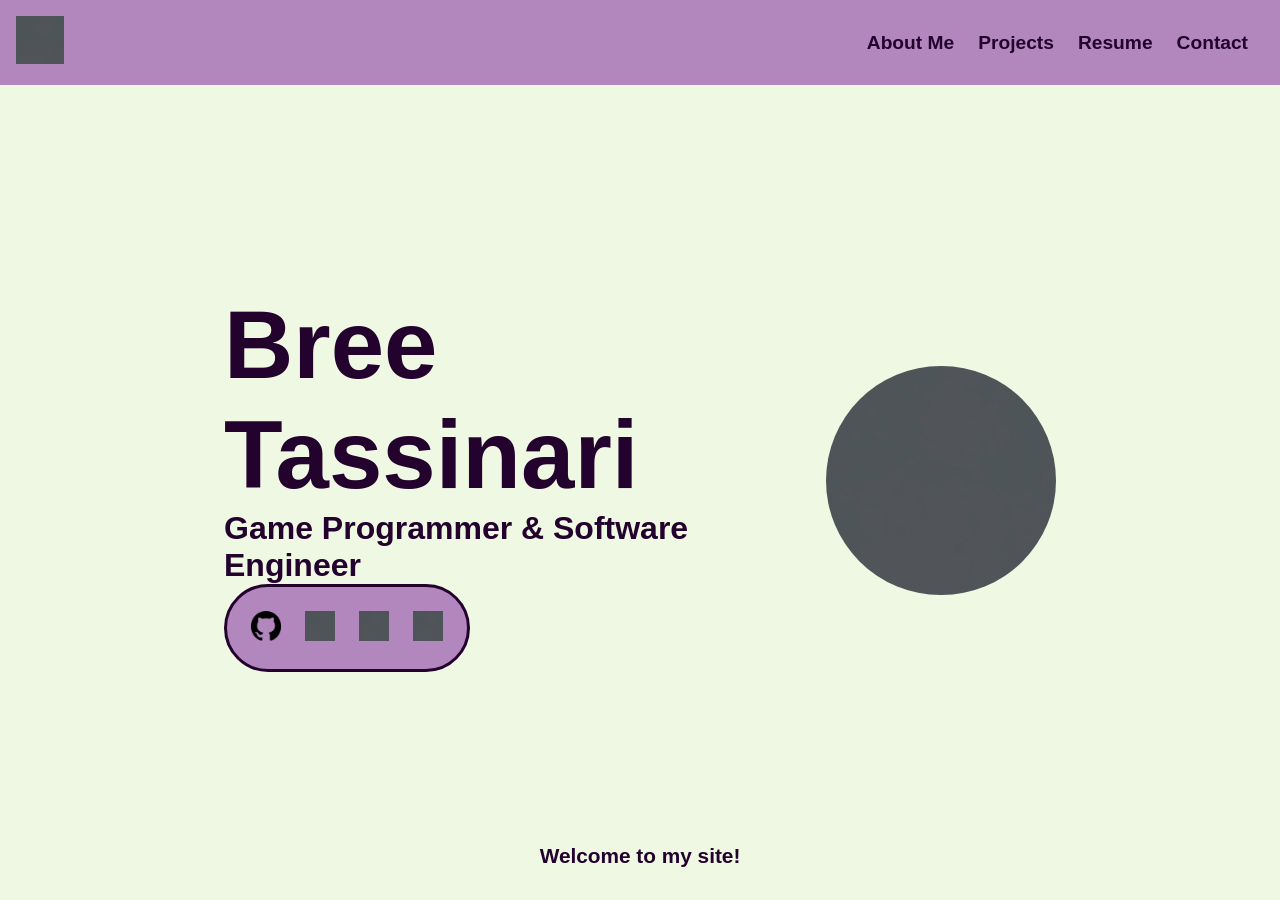
==== index.html @ 4bea9794 "copied hw3" ====
<!DOCTYPE html>
<html lang="en">

<head>
    <meta charset="UTF-8">
    <meta name="viewport" content="width=device-width, initial-scale=1.0">
    <title>Bree Tassinari's Portfolio</title>
    <link rel="icon" href="favicon.ico">
    <link rel="stylesheet" href="/css/styles.css">
    <link rel="stylesheet" href="/css/homepage.css">
</head>

<body>
    <header>
        <nav>
            <a href="index.html" class="home-button header-button">
                <img src="images/placeholder.png" alt="Homepage Link" class="page-icon">
            </a>

            <ul>
                <li class="header-button"><a href="about_me.html">About Me</a></li>
                <li class="header-button"><a href="projects.html">Projects</a></li>
                <li class="header-button"><a href="resume.html">Resume</a></li>
                <li class="header-button"><a href="contact.html">Contact</a></li>
            </ul>
        </nav>
    </header>
    
    <main>
        <script>
            class HelloWorld extends HTMLElement {
                connectedCallback() {
                    console.log("Hello World!");
                }
            }
            customElements.define("hello-world", HelloWorld);
        </script>
        <hello-world></hello-world>

        <section class="personal-info">
            <section class="name-and-links">
    
                <script></script>
                <!-- TODO: add a cool background animation with this script -->
                <noscript>
                    <img src="images/placeholder.png" alt="Colorful Homepage Background with Abstract Shapes">
                </noscript>
    
                <h1 id="homepage-name">Bree Tassinari</h1>
                <h2>Game Programmer & Software Engineer</h2>
                <nav class="homepage-nav">
                    <ul>
                        <li><a href="https://github.com/BreeTass">
                            <img src="images/github_logo.png" alt="Github Profile Link" width="30" height="30">
                        </a></li>
                        <li><a href="https://www.linkedin.com/in/bree-tassinari">
                            <img src="images/placeholder.png" alt="Linkedin Profile Link" width="30" height="30">
                        </a></li>
                        <li><a href="https://discord.com/users/515930224052011009">
                            <img src="images/placeholder.png" alt="Discord Profile Link" width="30" height="30">
                        </a></li>
                        <li><a href="https://www.instagram.com/breetassinari/">
                            <img src="images/placeholder.png" alt="Instagram Profile Link" width="30" height="30">
                        </a></li>
                    </ul>
                </nav>
            </section>
            <img class="profile-picture" src="images/placeholder.png" alt="Bree Tassinari's Profile Picture" />
        </section>
        <div id="welcome-message">
            <h3>Welcome to my site!</h3>
        </div>
    </main>
</body>

</html>
---- css/styles.css ----
:root {
    --main-bg-color: #EFF8E2;
    --dark-accent-color: #23022E;
    --visited-color: #b054c7;
    --bright-accent-color: #B287BD;
    --color-highlight: #573280;

    font-family: Bahnschrift, Helvetica, sans-serif;
    background-color: var(--main-bg-color);
    color: var(--dark-accent-color);
    height: 100%;
    line-height: normal;
}

body {
    height: 100%;
    padding: 0;
    margin: 0;
    display: flex;
    flex-direction: column;
    align-items: center;
}

header, nav, ul {
    display: flex;
    flex-direction: row;
}

h1, h2, h3 {
    margin: 0;
    padding: 0;
}

h1 {
    font-size: 5rem;
}

h2 {
    font-size: 2rem;
}

h3 {
    font-size: 1.3rem;
}

a:link {
    font-weight: bold;
    text-decoration: none;
    color: var(--dark-accent-color);
}

a:visited {
    font-weight: bold;
    text-decoration: none;
    color: var(--visited-color);
}

a:hover, a:focus, a:active { 
	text-decoration: underline;
    text-decoration-thickness: 2px;
}

img {
    object-fit: cover;
}

main {
    display: flex;
    flex-direction: column;
}

header {
    background-color: var(--bright-accent-color);
    padding: 1rem 2rem 1rem 1rem;
    width: 100%;
    box-sizing: border-box;
    font-size: 1.2rem;
}

/* The > character selects any nav that is a direct child of the header. */
header > nav {
    width: 100%;
    height: 100%;
    gap: 1rem;
    flex-direction: column;
}

.page-icon {
    width: 3rem;
    height: 3rem;
}

header ul {
    flex-direction: column;
}

.header-button {
    transition-duration: 200ms;
}

.header-button:hover, .header-button:focus, .header-button:active {
    transform: scale(1.1);
}

/* The space combinator selects any a:visited that is a descendent of header. */
header a:visited {
    color: var(--dark-accent-color);
}

header a:hover, header a:focus, header a:active {
    text-decoration: none;
}

main {
    height: auto;
    flex-grow: 1;
    width: 100%;
    padding: 2rem;
    box-sizing: border-box;
}

footer {
    width: 100%;
    padding: 2rem;
    box-sizing: border-box;
    background-color: var(--bright-accent-color);
    display: flex;
    flex-direction: column;
    align-items: baseline;
}

ul {
    list-style-type: none;
    gap: 1.5rem;
    padding: 0;
    margin: 0;
}

button, .form-button {
    background-color: var(--dark-accent-color);
    color: var(--main-bg-color);
    border-radius: 1em;
    border: none;
    padding: 1em;
}



@media (min-width: 700px) {

    main {
        text-align: left;
        width: 650px;
    }

    header ul {
        flex-direction: row;
    }

    /* The > character selects any nav that is a direct child of the header. */
    header > nav {
        flex-direction: row;
        justify-content: space-between;
        align-items: center;
    }

}

@media (min-width: 1000px) {

    main {
        width: 900px;
    }

}
---- css/homepage.css ----
.personal-info, .profile-picture {
    display: flex;
    flex-direction: row;
}

#homepage-name {
    font-size: 5rem;
    padding: 0;
}

.homepage-nav ul {
    flex-grow: 0;
    background-color: var(--bright-accent-color);
    padding: 1.5rem;
    border-radius: 4rem;
    border: 3px solid var(--dark-accent-color);
}

.personal-info {
    display: flex;
    flex-direction: row;
    justify-content: space-between;
    flex-grow: 1;
}

.profile-picture {
    border-radius: 50%;
    width: 10rem;
    aspect-ratio: 1;
    overflow: hidden;
    display: none;
}

#welcome-message {
    display: flex;
    text-align: center;
    justify-content: center;
    align-items: last baseline;
}

@media (min-width: 700px) {

    #homepage-name {
        font-size: 6rem;
    }

    .personal-info {
        align-items: center;
    }

}

@media (min-width: 1000px) {

    main {
        max-width: none;
        width: 70%;
    }

    .profile-picture {
        display: block;
        width: 30%;
    }
}
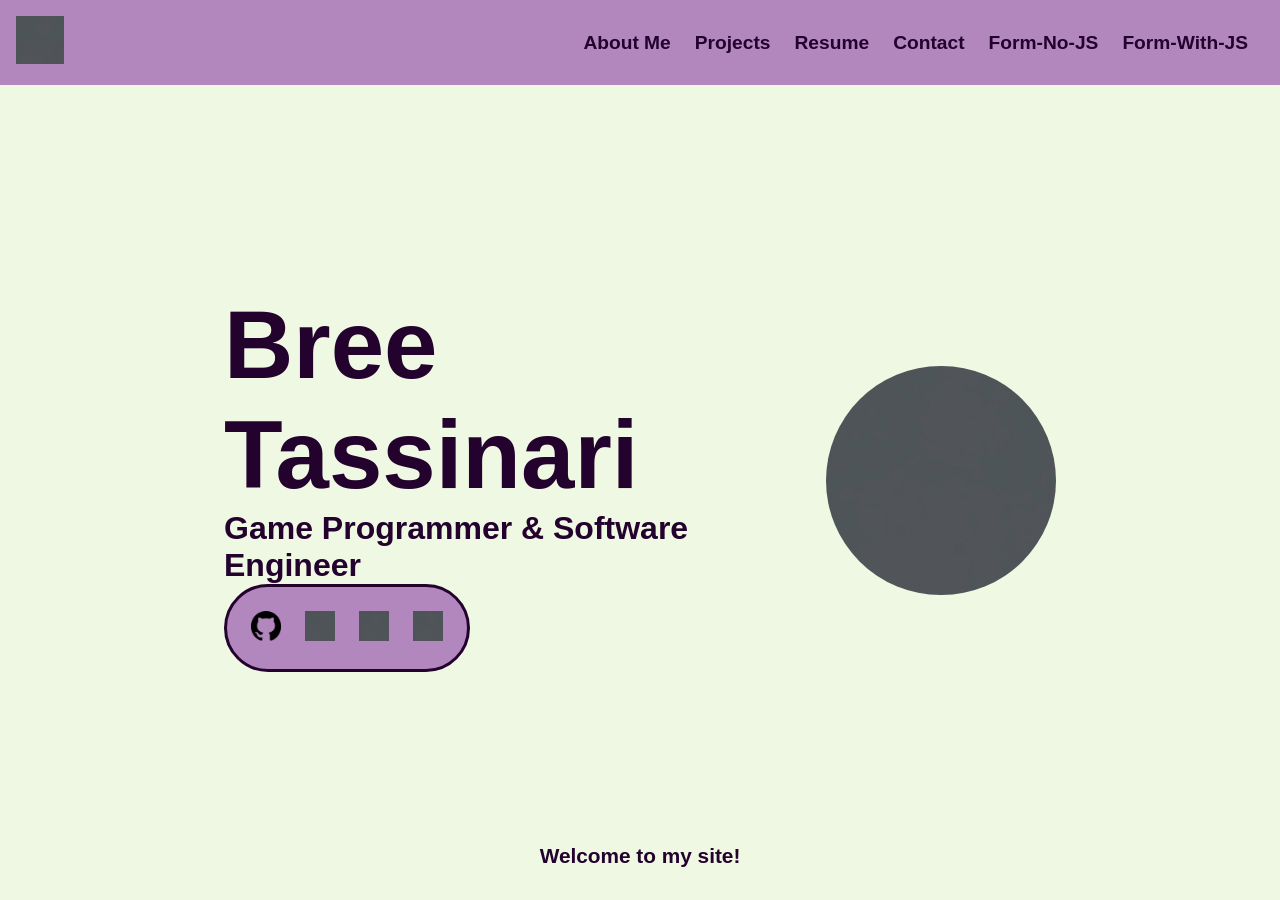
==== commit 0de2f227: "part 1 and 2 done" ====
--- a/index.html
+++ b/index.html
@@ -22,6 +22,8 @@
                 <li class="header-button"><a href="projects.html">Projects</a></li>
                 <li class="header-button"><a href="resume.html">Resume</a></li>
                 <li class="header-button"><a href="contact.html">Contact</a></li>
+                <li class="header-button"><a href="form-no-js.html">Form-No-JS</a></li>
+                <li class="header-button"><a href="form-with-js.html">Form-With-JS</a></li>
             </ul>
         </nav>
     </header>
--- a/css/styles.css
+++ b/css/styles.css
@@ -3,7 +3,7 @@
     --dark-accent-color: #23022E;
     --visited-color: #b054c7;
     --bright-accent-color: #B287BD;
-    --color-highlight: #573280;
+    /* --color-highlight: #573280; */
 
     font-family: Bahnschrift, Helvetica, sans-serif;
     background-color: var(--main-bg-color);
@@ -144,7 +144,39 @@
     padding: 1em;
 }
 
-
+button:focus, input:focus, textarea:focus, iframe:focus {
+    border: 1px solid black;
+}
+
+form {
+    width: 100%;
+}
+
+fieldset {
+    background-color: var(--bright-accent-color);
+    border-radius: 2rem;
+    border: none;
+    padding: 2rem;
+    display: flex;
+    flex-direction: column;
+    gap: 1rem;
+}
+
+input, textarea {
+    border: none;
+    border-radius: 0.5rem;
+    padding: 0.5rem;
+}
+
+textarea {
+    resize: vertical;
+    height: 6rem;
+}
+
+input:user-invalid, textarea:user-invalid {
+    border: 2px solid rgb(157, 16, 16);
+    background-color: rgb(255, 219, 227);
+}
 
 @media (min-width: 700px) {
 
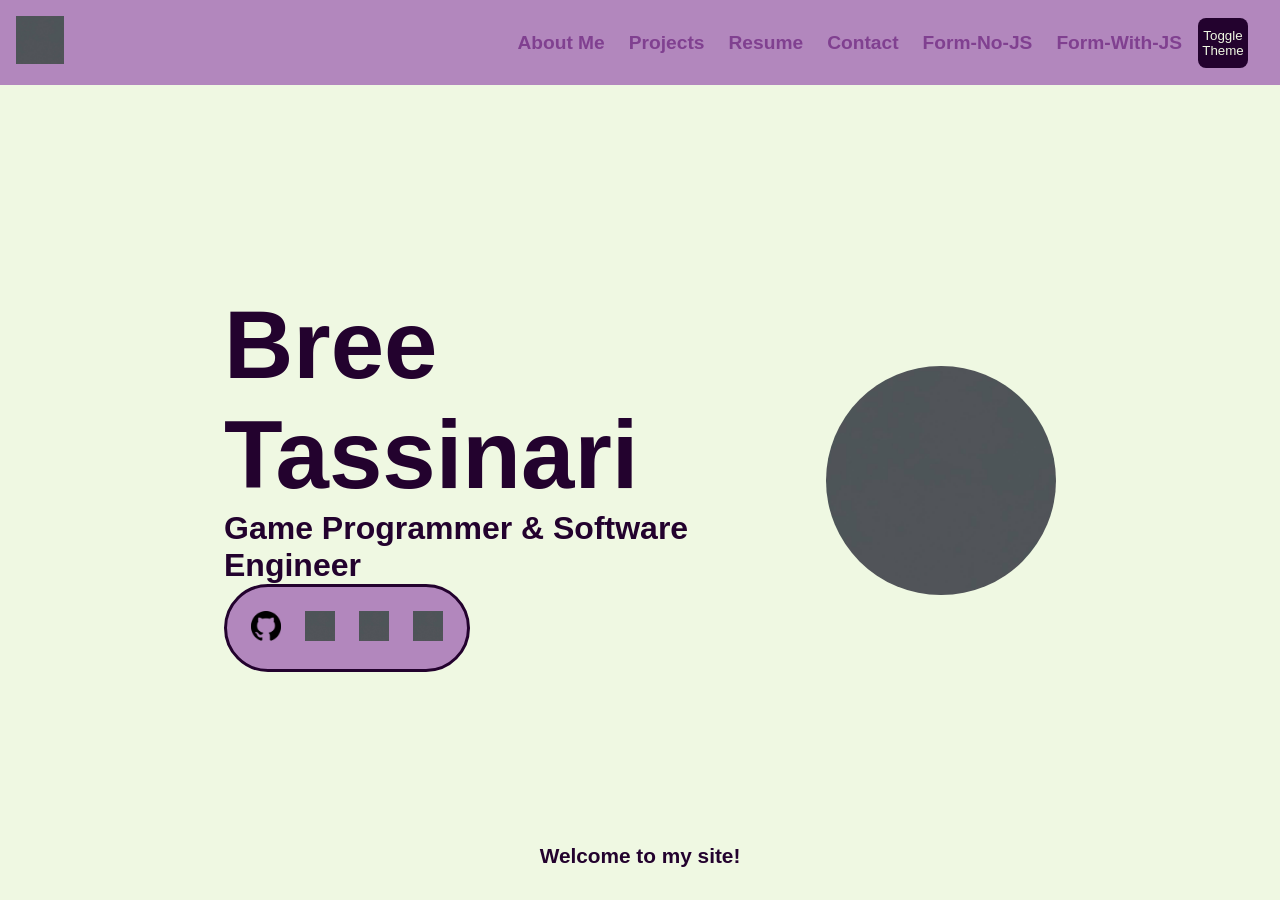
==== commit 3606fe95: "finished part 4" ====
--- a/index.html
+++ b/index.html
@@ -8,6 +8,7 @@
     <link rel="icon" href="favicon.ico">
     <link rel="stylesheet" href="/css/styles.css">
     <link rel="stylesheet" href="/css/homepage.css">
+    <script src="/js/globals.js" defer></script>
 </head>
 
 <body>
@@ -25,28 +26,17 @@
                 <li class="header-button"><a href="form-no-js.html">Form-No-JS</a></li>
                 <li class="header-button"><a href="form-with-js.html">Form-With-JS</a></li>
             </ul>
+            <button class="theme-toggle">
+                Toggle Theme
+            </button>
         </nav>
     </header>
     
     <main>
-        <script>
-            class HelloWorld extends HTMLElement {
-                connectedCallback() {
-                    console.log("Hello World!");
-                }
-            }
-            customElements.define("hello-world", HelloWorld);
-        </script>
         <hello-world></hello-world>
 
         <section class="personal-info">
             <section class="name-and-links">
-    
-                <script></script>
-                <!-- TODO: add a cool background animation with this script -->
-                <noscript>
-                    <img src="images/placeholder.png" alt="Colorful Homepage Background with Abstract Shapes">
-                </noscript>
     
                 <h1 id="homepage-name">Bree Tassinari</h1>
                 <h2>Game Programmer & Software Engineer</h2>
--- a/css/styles.css
+++ b/css/styles.css
@@ -1,8 +1,9 @@
 :root {
     --main-bg-color: #EFF8E2;
     --dark-accent-color: #23022E;
-    --visited-color: #b054c7;
+    --visited-color: #b20a6f;
     --bright-accent-color: #B287BD;
+    --link-color: #804090;
     /* --color-highlight: #573280; */
 
     font-family: Bahnschrift, Helvetica, sans-serif;
@@ -12,6 +13,15 @@
     line-height: normal;
 }
 
+:root.dark-mode {
+    --main-bg-color: #23022E;
+    --dark-accent-color: #EFF8E2;
+    --visited-color: #ce83e0;
+    --bright-accent-color: #391e58;
+    --link-color: #7c2dad;
+    /* --color-highlight: #573280; */
+}
+
 body {
     height: 100%;
     padding: 0;
@@ -26,6 +36,20 @@
     flex-direction: row;
 }
 
+.theme-toggle {
+    padding: 0;
+    margin: 0;
+    border-radius: 0.5rem;
+    width: 50px;
+    height: 50px;
+    display: none;
+}
+
+.theme-toggle p {
+    width: 50px;
+    height: 50px;
+}
+
 h1, h2, h3 {
     margin: 0;
     padding: 0;
@@ -41,12 +65,16 @@
 
 h3 {
     font-size: 1.3rem;
+}
+
+header a {
+    color: var(--dark-accent-color);
 }
 
 a:link {
     font-weight: bold;
     text-decoration: none;
-    color: var(--dark-accent-color);
+    color: var(--link-color);
 }
 
 a:visited {
@@ -150,9 +178,6 @@
 
 form {
     width: 100%;
-}
-
-fieldset {
     background-color: var(--bright-accent-color);
     border-radius: 2rem;
     border: none;
@@ -187,9 +212,10 @@
 
     header ul {
         flex-direction: row;
-    }
-
-    /* The > character selects any nav that is a direct child of the header. */
+        flex-grow: 1;
+        justify-content: end;
+    }
+
     header > nav {
         flex-direction: row;
         justify-content: space-between;
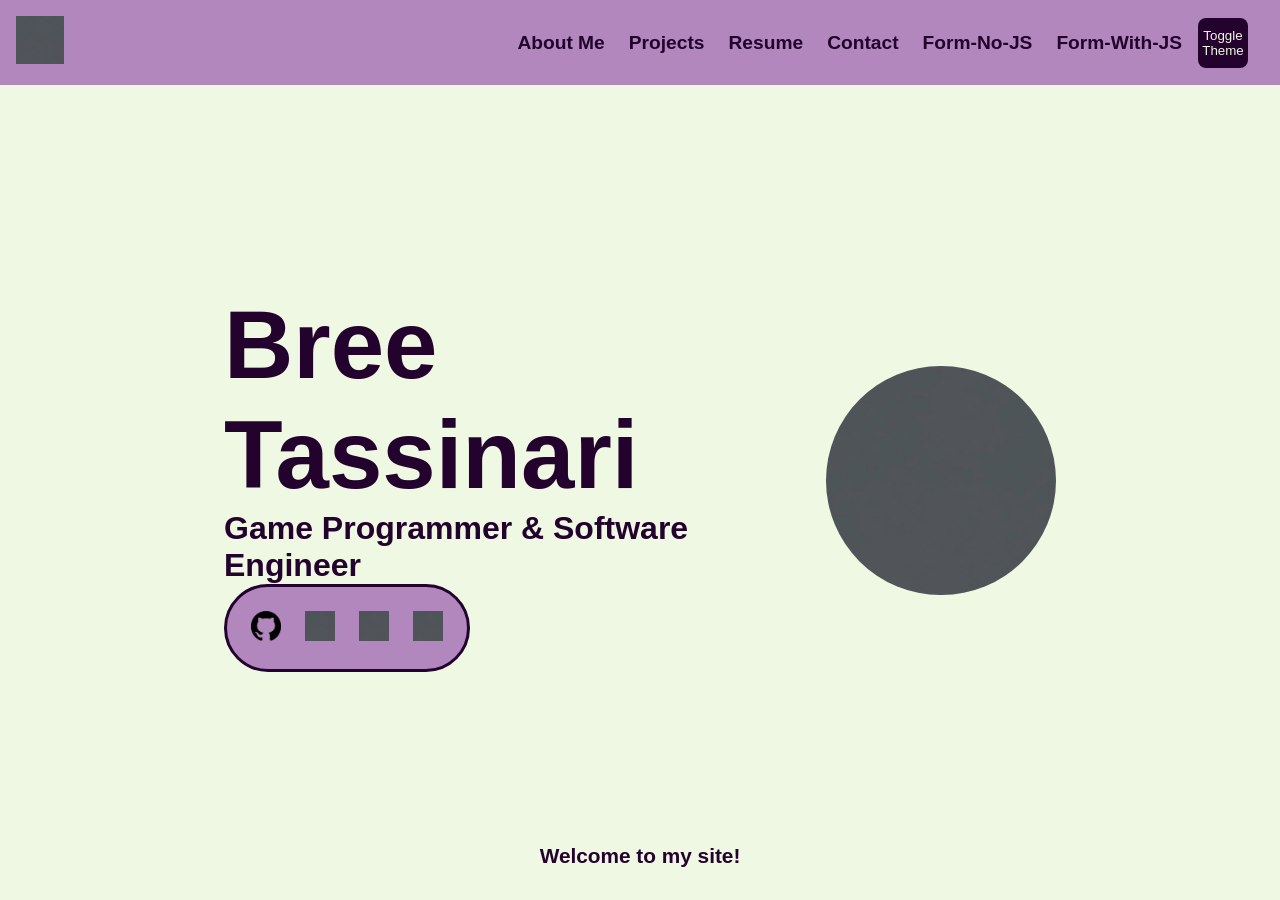
==== commit 516f9f7a: "fixed file paths" ====
--- a/index.html
+++ b/index.html
@@ -8,7 +8,7 @@
     <link rel="icon" href="favicon.ico">
     <link rel="stylesheet" href="/css/styles.css">
     <link rel="stylesheet" href="/css/homepage.css">
-    <script src="/js/globals.js" defer></script>
+    <script src="/globals.js" defer></script>
 </head>
 
 <body>
--- a/css/styles.css
+++ b/css/styles.css
@@ -67,7 +67,7 @@
     font-size: 1.3rem;
 }
 
-header a {
+header a, header a:link {
     color: var(--dark-accent-color);
 }
 
